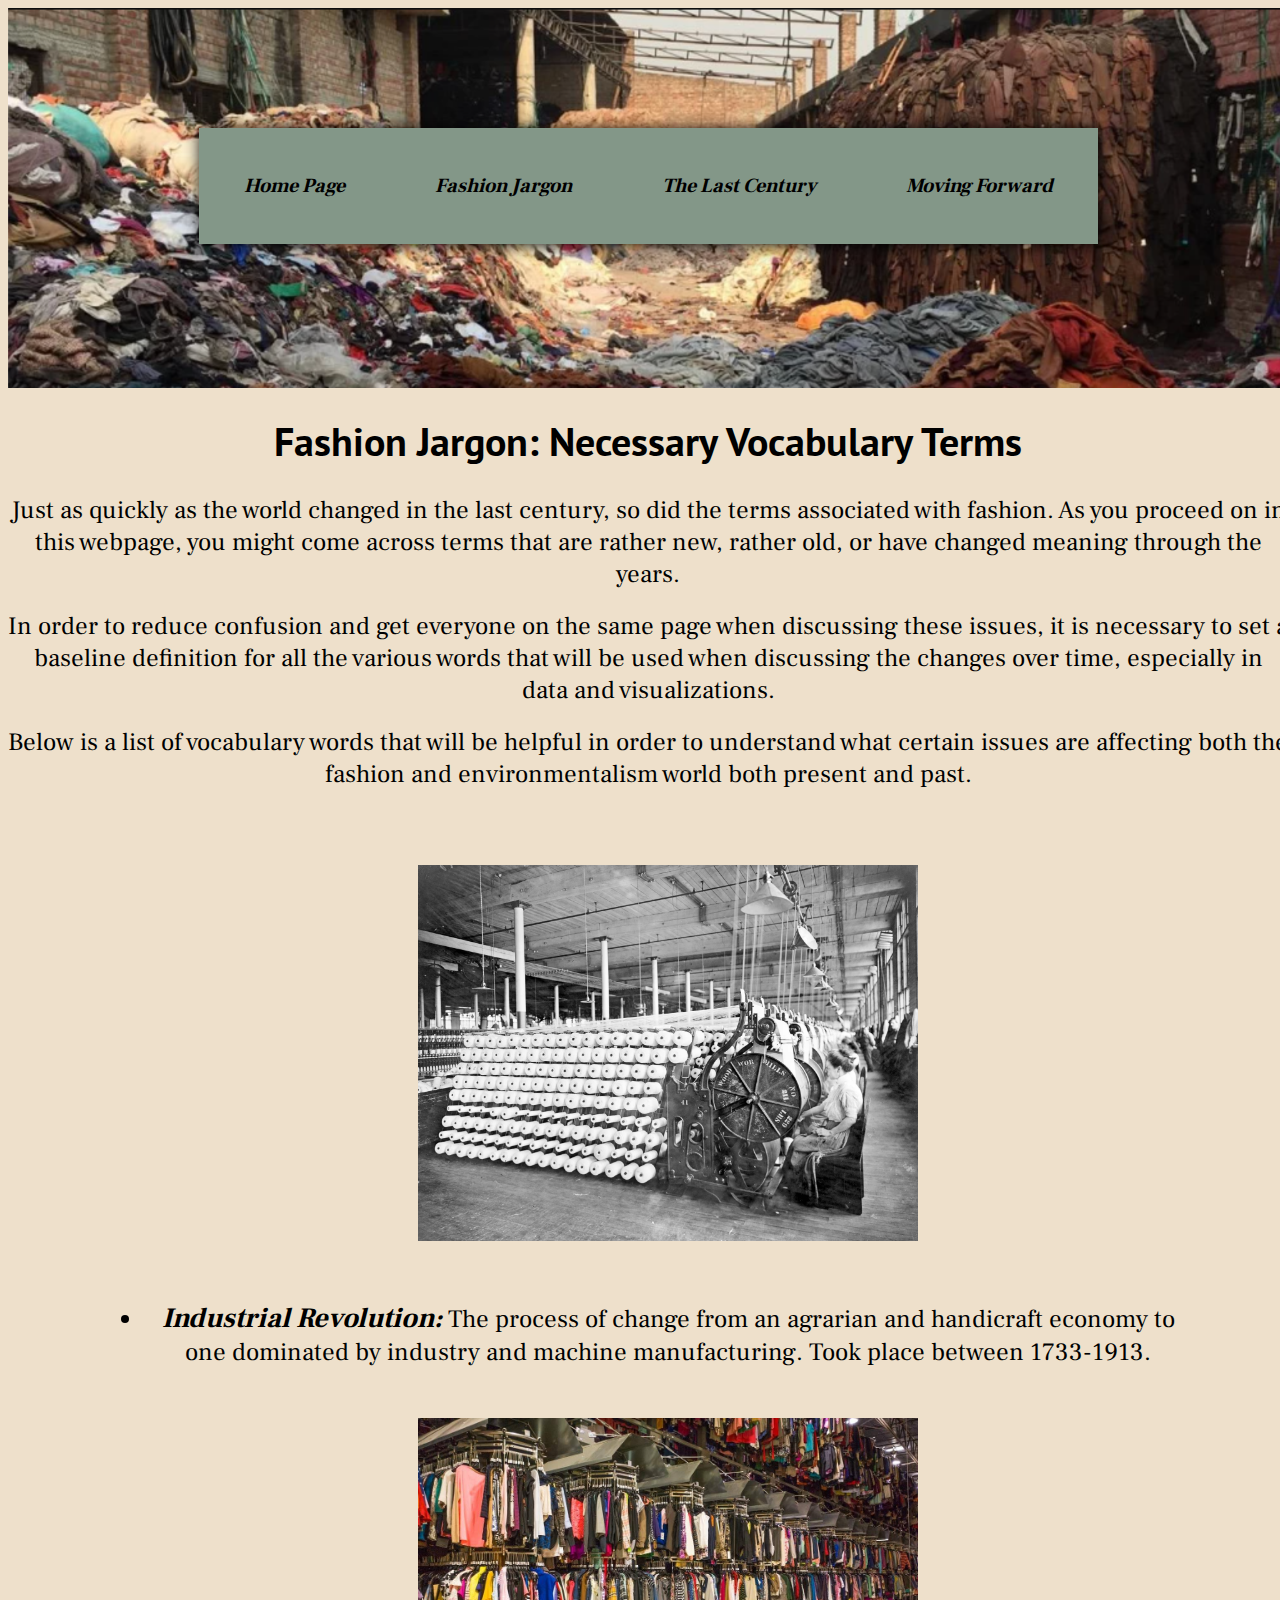
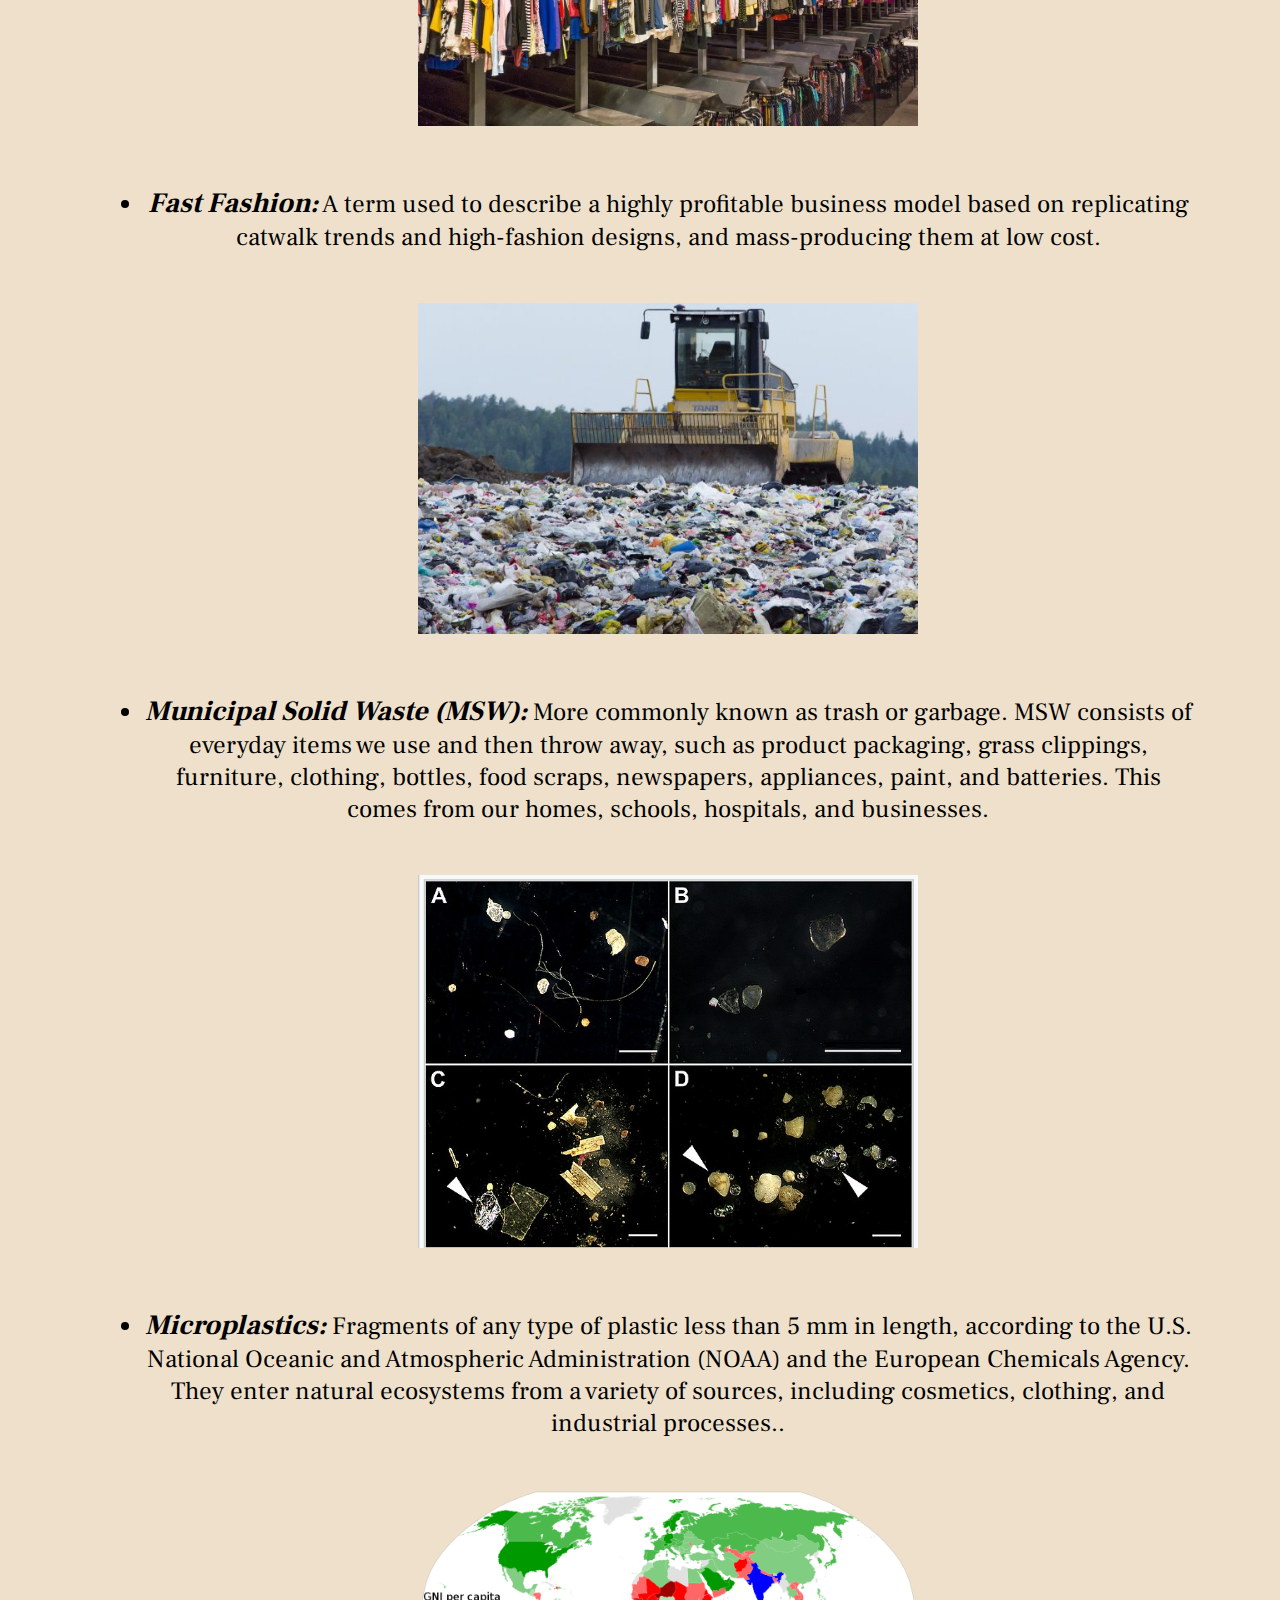
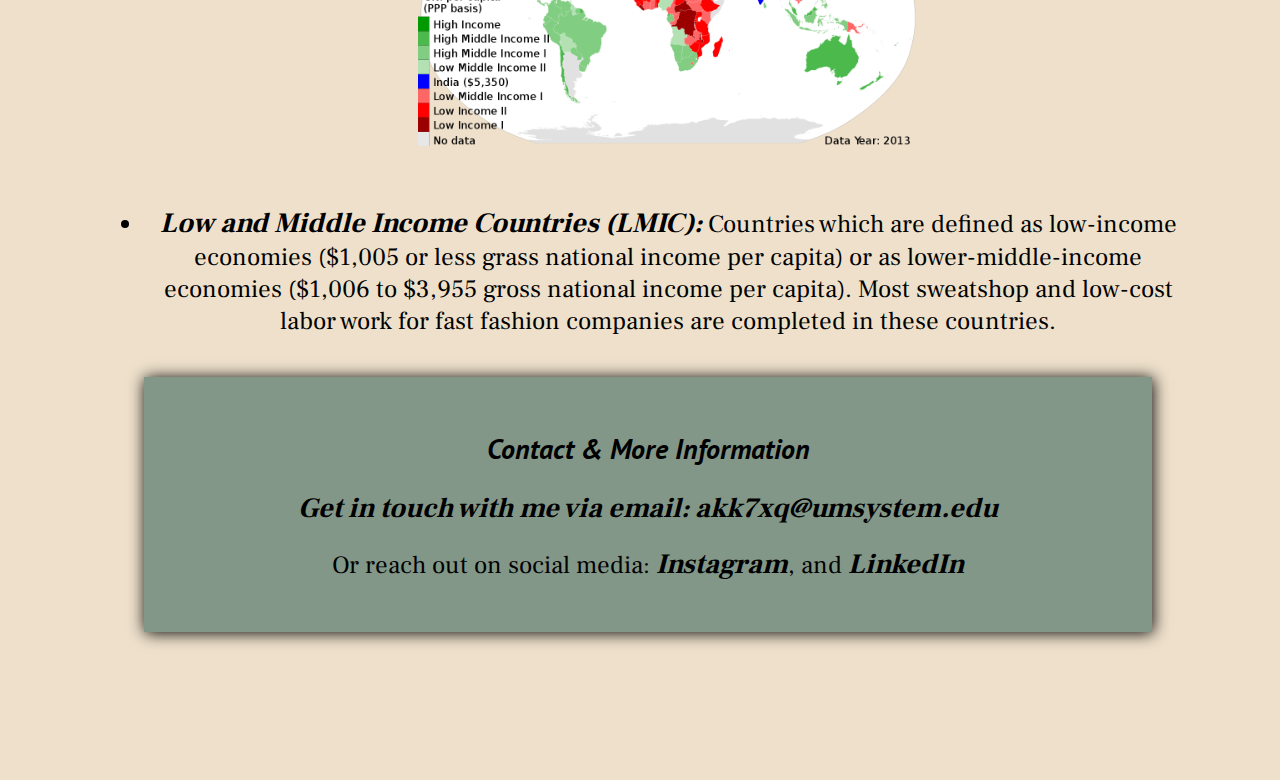
==== fashionjargon.html @ 40f8511e "changed the name of one of the pages, updated nav bar + nav bar coloring, added a timeline, worked o" ====
<!DOCTYPE html>

<html lang="en">
<head>
  <meta charset="utf-8">

  <title>Fast Fashion Kills</title>
  <meta name="description" content="Fast Fashion Kills">
  <meta name="author" content="Anna Kutz">
  <meta name="keywords" content="Anna Kutz, Fast Fashion, Sustainable Fashion"/>
  <link rel="preconnect" href="https://fonts.gstatic.com">
  <link href="https://fonts.googleapis.com/css2?family=Frank+Ruhl+Libre:wght@400;700&family=PT+Sans:ital,wght@0,400;0,700;1,400&display=swap" rel="stylesheet">
<link rel="stylesheet" href="style.css">

</head>

<nav class="bg-img">
  <nav class="container">
    <nav class="nav">
      <a href="index.html">Home Page</a>
      <a href="fashionjargon.html">Fashion Jargon</a>
      <a href="lastcentury.html">The Last Century</a>
      <a href="movingforward.html">Moving Forward</a>
    </nav>
  </nav>
</nav>

<body>

  <h1> Fashion Jargon: Necessary Vocabulary Terms </h1>
  <p> Just as quickly as the world changed in the last century, so did the terms associated with fashion. As you proceed on in this webpage, you might come across terms that are rather new, rather old, or have changed meaning through the years. </p>
  <p> In order to reduce confusion and get everyone on the same page when discussing these issues, it is necessary to set a baseline definition for all the various words that will be used when discussing the changes over time, especially in data and visualizations. </p>
  <p> Below is a list of vocabulary words that will be helpful in order to understand what certain issues are affecting both the fashion and environmentalism world both present and past. </p>


<div class="ul">
<div class="li">
<ul>
  <a>
      <img src="industrial.jpeg" alt="Women working at a textile factory, with large spools of yarn stacked upon machines that they control with their feet."/>
    </a>
    <li> <a href="https://www.britannica.com/event/Industrial-Revolution">Industrial Revolution:</a> The process of change from an agrarian and handicraft economy to one dominated by industry and machine manufacturing. Took place between 1733-1913. </li>
    <a>
        <img src="fast.jpeg" alt="Thousands of clothing pieces hang in a factory warehouse, all the product of cheap labor and unsustainable environmental practices."/>
      </a>
    <li> <a href="https://en.wikipedia.org/wiki/Fast_fashion#:~:text=Fast%20fashion%20is%20a%20term,the%20fast%20fashion%20business%20model.">Fast Fashion:</a> A term used to describe a highly profitable business model based on replicating catwalk trends and high-fashion designs, and mass-producing them at low cost. </li>
    <a>
        <img src="msw.jpeg" alt="Bulldozer plows through field strewn with multicolored trash."/>
      </a>
    <li> <a href="https://en.wikipedia.org/wiki/Fast_fashion#:~:text=Fast%20fashion%20is%20a%20term,the%20fast%20fashion%20business%20model.">Municipal Solid Waste (MSW):</a> More commonly known as trash or garbage. MSW consists of everyday items we use and then throw away, such as product packaging, grass clippings, furniture, clothing, bottles, food scraps, newspapers, appliances, paint, and batteries. This comes from our homes, schools, hospitals, and businesses. </li>
    <a>
        <img src="micro.jpeg" alt="Microplastics in sediments from four rivers in Germany. The white bars represent 1 mm for scale."/>
      </a>
    <li> <a href="https://en.wikipedia.org/wiki/Microplastics#:~:text=Microplastics%20are%20fragments%20of%20any,%2C%20clothing%2C%20and%20industrial%20processes.">Microplastics:</a> Fragments of any type of plastic less than 5 mm in length, according to the U.S. National Oceanic and Atmospheric Administration (NOAA) and the European Chemicals Agency. They enter natural ecosystems from a variety of sources, including cosmetics, clothing, and industrial processes..  </li>
    <a>
        <img src="lmic.jpeg" alt="A map of data showing which countries in the world are defined on a scale of high income - represented by green - to low income 1 - represented by , as based on the gross national income per capita. The majority of the low income "/>
      </a>
    <li> <a href="https://www.ebmt.org/low-middle-income-country-lmic-membership">Low and Middle Income Countries (LMIC):</a> Countries which are defined as low-income economies ($1,005 or less grass national income per capita) or as lower-middle-income economies ($1,006 to $3,955 gross national income per capita). Most sweatshop and low-cost labor work for fast fashion companies are completed in these countries. </li>
    <a>
  </ul>



  <section>
    <h2>Contact & More Information</h2>
    <p> Get in touch with me via email: <a href="mailto:akk7xq@umsytem.edu">akk7xq@umsystem.edu</a></p>
    <p> Or reach out on social media: <a href="https://www.instagram.com/akutz74/">Instagram</a>, and <a href="https://www.linkedin.com/in/anna-kutz-658900172/">LinkedIn</a></p>
  </body>
  </html>
---- style.css ----
body {
  background:#EEE0CB;
  text-align: center;
  color:black;
  width: 100%;
  padding-bottom: 100px;
  font-family: 'Frank Ruhl Libre', serif;
}

.bg-img {
  background-image: url(clothes.jpg);
  min-height: 380px;
  background-position: auto;
  background-repeat: no-repeat;
  background-size: cover;
}

.container {
  position: relative;
}

.nav {
  overflow: auto;
  background-color: #839788;
  display: inline-block;
  margin: 120px;
  box-shadow: 1px 1px 15px black;
}

.nav a {
  float: left;
  color: black;
  text-align: center;
  padding: 45px;
  text-decoration: none;
  font-size: 20px;
}

.nav a:hover {
  background-color: #BAA898;
  color: black;
}

.ul {
  list-style-type: none;
}

.li {
  width: 85%;
  float: center;
  margin: 20px auto;
  font-size: 25px;
}

a {color: Black;
text-decoration: none;
font-size: 28px;
font-weight:bold;
font-style: italic;
}

nav a:hover, p a:hover {
  color: white;
  background-COLOR: #EEE0CB;
}

h1 {
  font-size: 40px;
  font-family: 'PT Sans', sans-serif;
}

h2 {
  font-size: 28px;
  font-family: 'PT Sans', sans-serif;
}

h1, h2 {
  font-weight: bold;
}

p {
  font-size: 25px;
  margin: 20px auto;
  font-family: 'Frank Ruhl Libre', serif;
}

img {
  border: 0;
  margin: 50px auto;
  width: 100%;
  max-width: 500px;
  min-width: 200px;
}

section {
  color: black;
  background: #839788;
  padding-top: 30px;
  padding-bottom: 30px;
  margin: 40px 40px;
  box-shadow: 1px 1px 15px Black;
  text-align: center;
}

.timeline {
    position: relative;
    margin: 0 auto;
    width: 75%;

}

.timeline ul li {
    margin-bottom: 50px;
    list-style-type: none;
    display: flex;
    flex-direction: row;
    align-items: center;
}

.point {
    min-width: 20px;
    height: 20px;
    background-color: #839788;
    border-radius: 100%;
    z-index: 2;
    border: 3px white solid;
    position: relative;
    left: 1px;
}

.timeline ul li .content {
    width: 50%;
    padding: 0 20px;
}

.timeline ul li:nth-child(odd) .content {
    padding-left: 0;
}

.timeline ul li:nth-child(odd) .date {
    padding-right: 0;
}

.timeline ul li:nth-child(even) .content {
    padding-right: 0;
}

.timeline ul li:nth-child(even) .date {
    padding-left: 0;
}

.timeline ul li .date {
    width: 50%;
    padding: 0 20px;
    font-weight: normal;
}

.timeline ul li .date h4 {
    background-color: white;
    width: 100px;
    text-align: center;
    padding: 5px 10px;
    border-radius: 10px;
}

.timeline ul li .content h3 {
    padding: 10px 20px;
    background-color: #839788;
    margin-bottom: 0;
    text-align: center;
    border-top-left-radius: 10px;
    border-top-right-radius: 10px;
}

.timeline ul li .content p {
    padding: 10px 20px;
    background-color: white;
    margin-top: 0;
    text-align: center;
    border-bottom-left-radius: 10px;
    border-bottom-right-radius: 10px;
}

.timeline ul li:nth-child(even) {
    flex-direction: row-reverse;
}

.timeline ul li:nth-child(even) .date h4 {
    float: right
}

.timeline::before {
    content: "";
    position: absolute;
    height: 100%;
    width: 3px;
    left: 50%;
    background-color: #839788;
}

@media screen and (max-width: 500px) {
  li {
    width: auto;
    float: none;
    text-align: center;
  }
  .nav a {
    align-items: center;
    text-align: center;
    width: 70%;
}

@media (max-width: 600px) {
    .point {
        min-width: 15px;
        height: 15px;
    }

    html, body {
        font-size: 15px;
    }

}

@media (max-width: 650px) {
    html, body {
        font-size: 14px;
    }

    .point {
        min-width: 12px;
        height: 12px;
    }

}

@media (max-width: 450px) {
    html, body {
        font-size: 10px;
    }

    p {
        padding: 10px !important;
    }
}
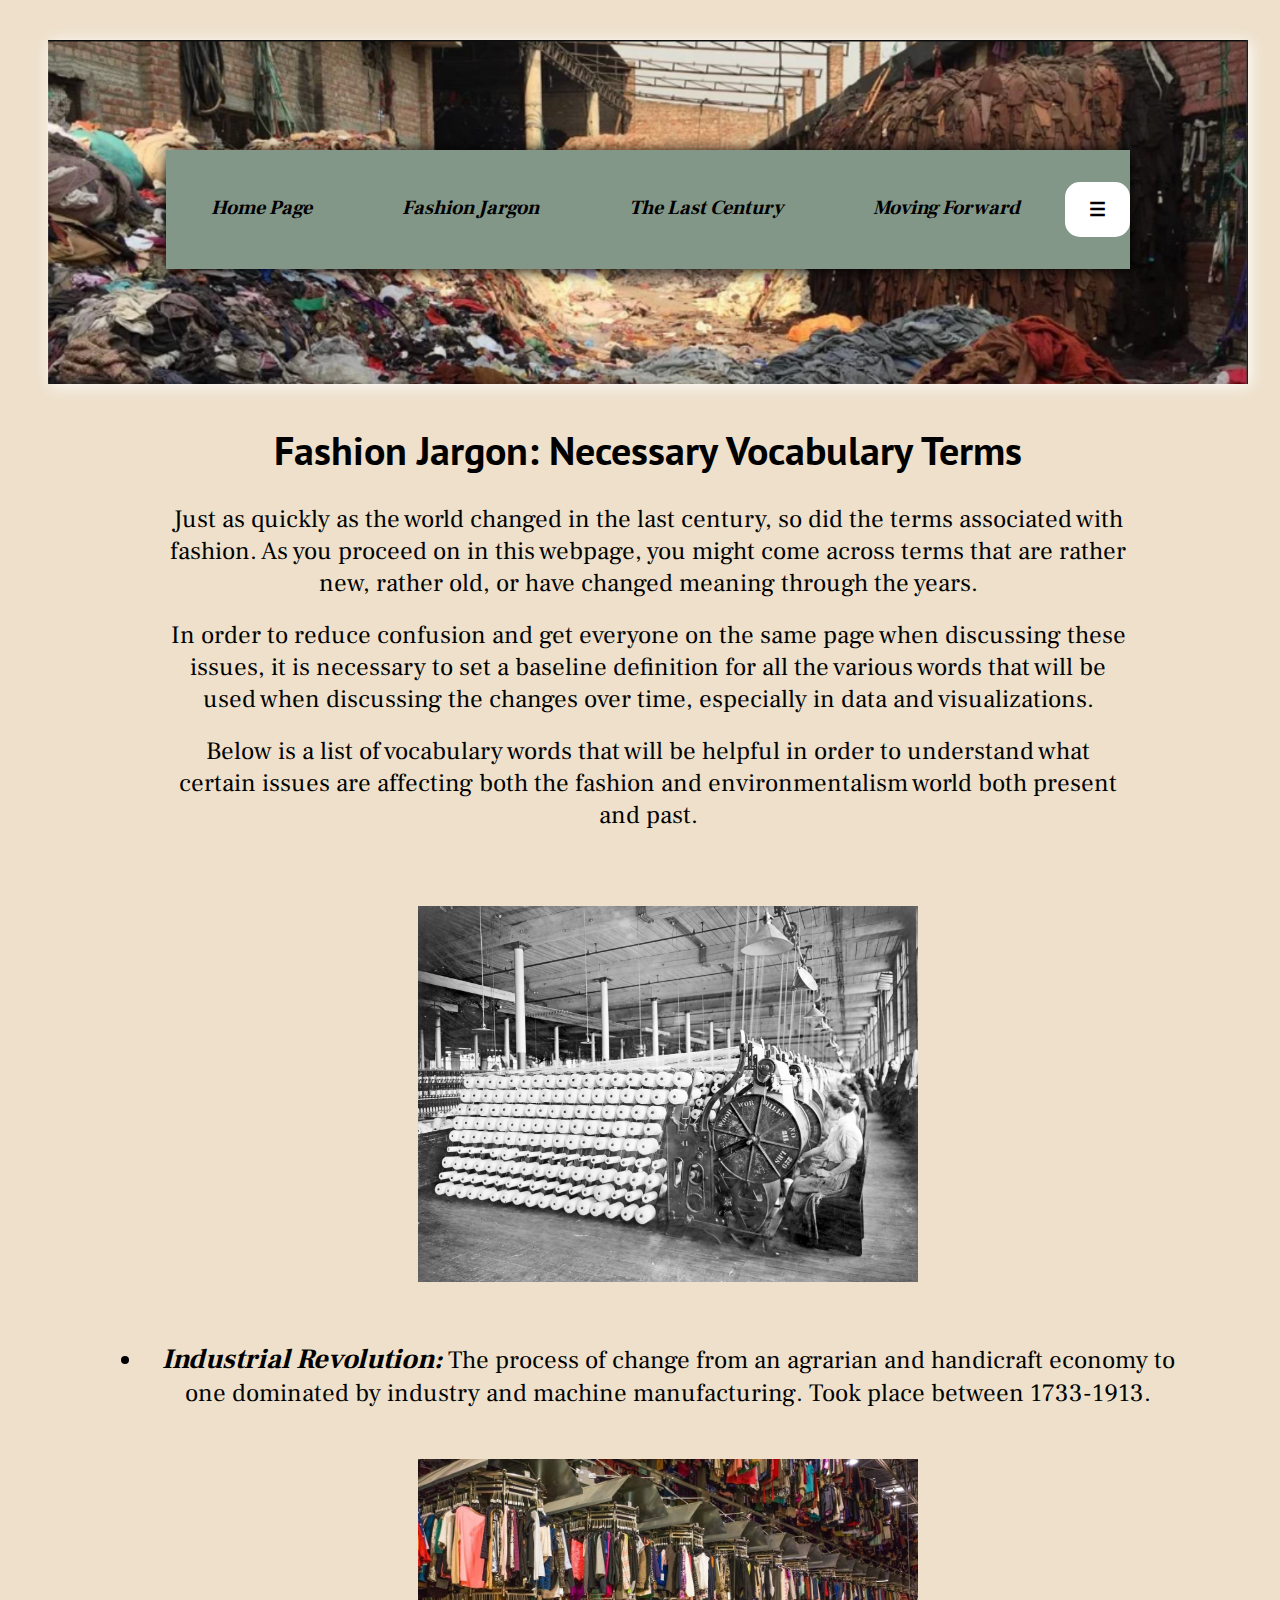
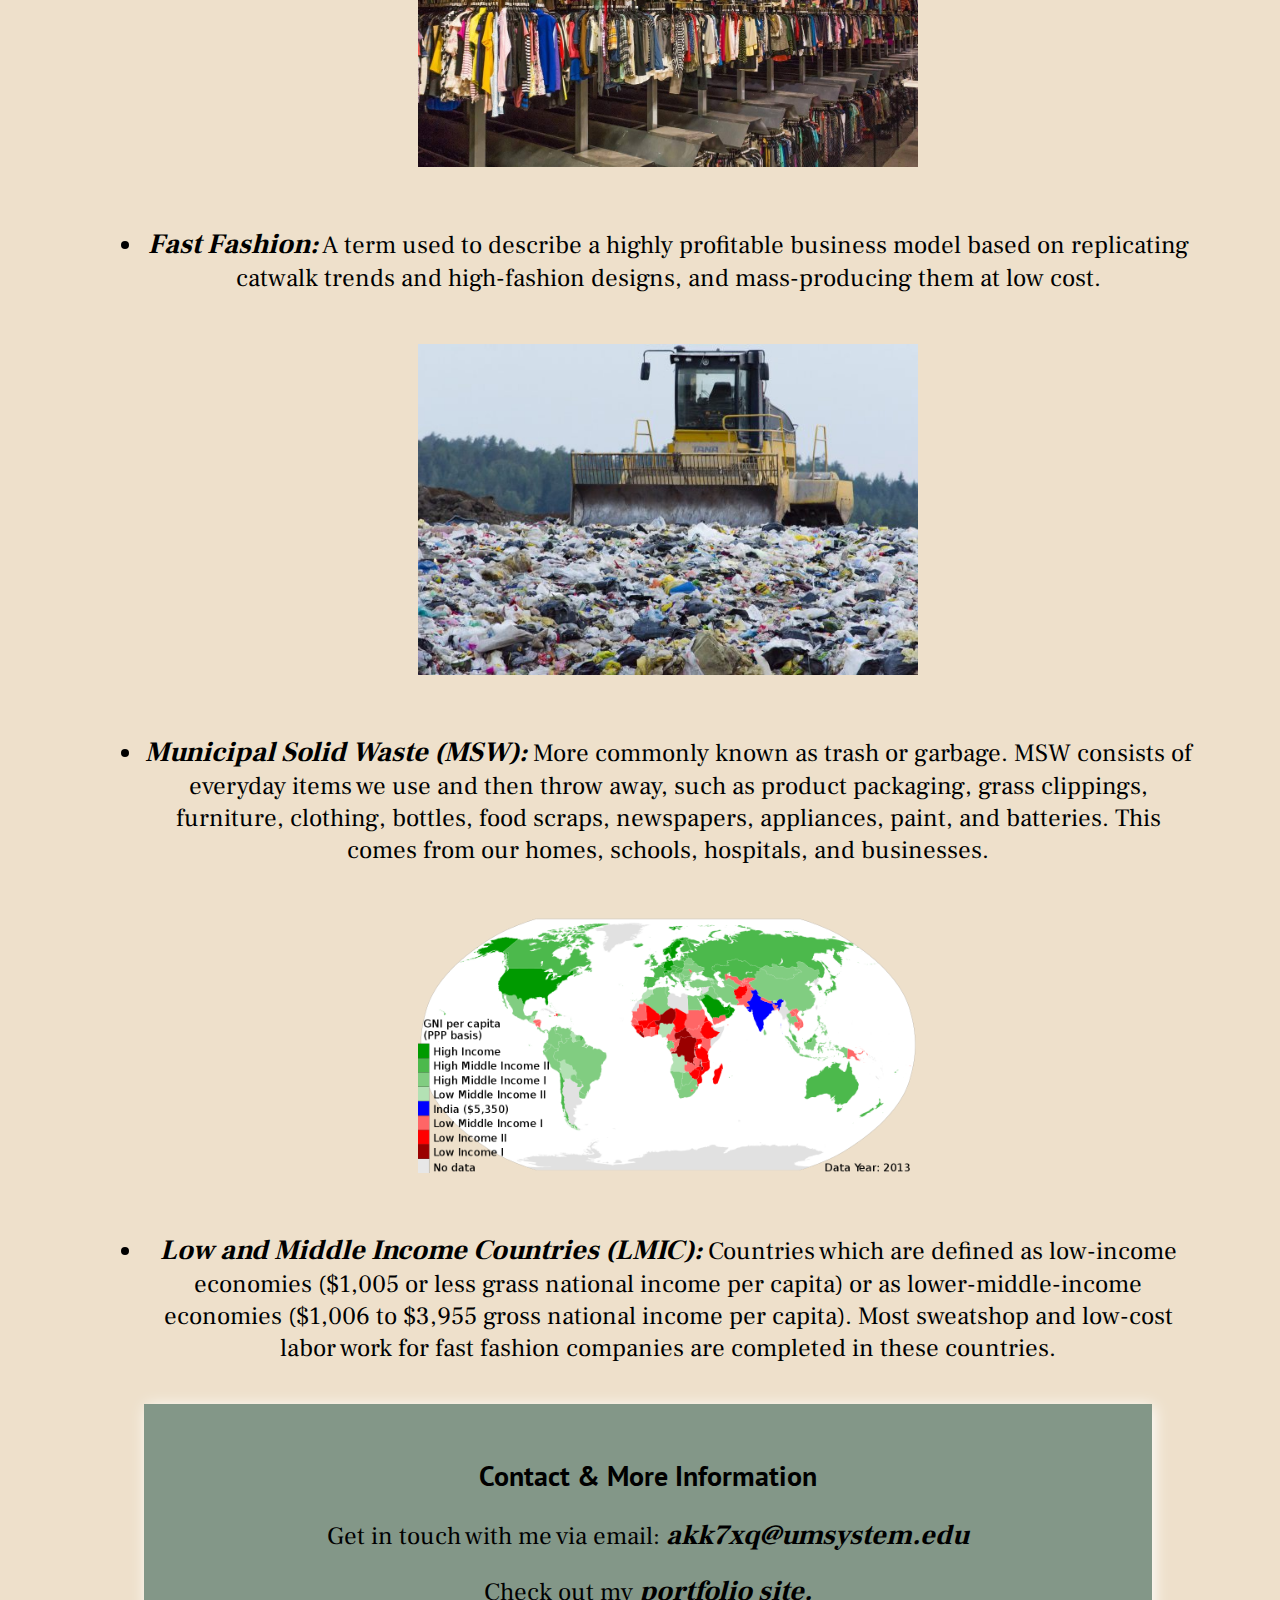
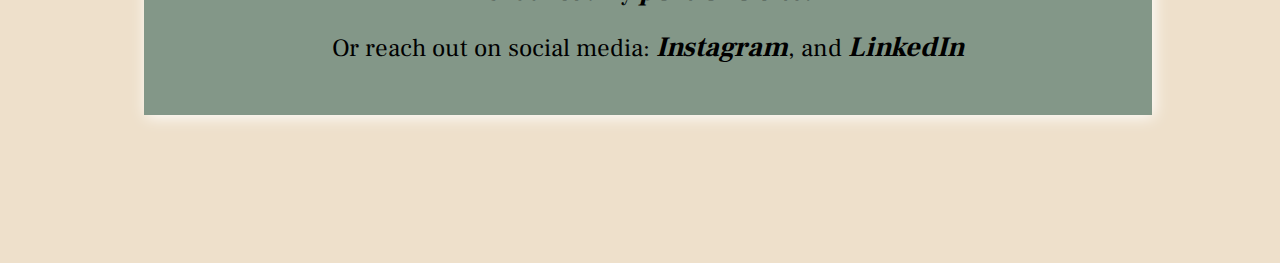
==== commit f3d69a77: "added my js, finished up my content, and refined some of my design elements :)" ====
--- a/fashionjargon.html
+++ b/fashionjargon.html
@@ -14,16 +14,18 @@
 
 </head>
 
-<nav class="bg-img">
-  <nav class="container">
-    <nav class="nav">
-      <a href="index.html">Home Page</a>
-      <a href="fashionjargon.html">Fashion Jargon</a>
-      <a href="lastcentury.html">The Last Century</a>
-      <a href="movingforward.html">Moving Forward</a>
+<section class="bg-img">
+<nav>
+  <nav id="menu_nav"
+      <nav class="nav">
+        <a href="index.html">Home Page</a></li>
+        <a href="fashionjargon.html">Fashion Jargon</a>
+        <a href="lastcentury.html">The Last Century</a>
+        <a href="movingforward.html">Moving Forward</a>
+    <button id="menu_trigger">☰</button>
+      </nav>
     </nav>
-  </nav>
-</nav>
+</section>
 
 <body>
 
@@ -49,21 +51,20 @@
       </a>
     <li> <a href="https://en.wikipedia.org/wiki/Fast_fashion#:~:text=Fast%20fashion%20is%20a%20term,the%20fast%20fashion%20business%20model.">Municipal Solid Waste (MSW):</a> More commonly known as trash or garbage. MSW consists of everyday items we use and then throw away, such as product packaging, grass clippings, furniture, clothing, bottles, food scraps, newspapers, appliances, paint, and batteries. This comes from our homes, schools, hospitals, and businesses. </li>
     <a>
-        <img src="micro.jpeg" alt="Microplastics in sediments from four rivers in Germany. The white bars represent 1 mm for scale."/>
-      </a>
-    <li> <a href="https://en.wikipedia.org/wiki/Microplastics#:~:text=Microplastics%20are%20fragments%20of%20any,%2C%20clothing%2C%20and%20industrial%20processes.">Microplastics:</a> Fragments of any type of plastic less than 5 mm in length, according to the U.S. National Oceanic and Atmospheric Administration (NOAA) and the European Chemicals Agency. They enter natural ecosystems from a variety of sources, including cosmetics, clothing, and industrial processes..  </li>
-    <a>
         <img src="lmic.jpeg" alt="A map of data showing which countries in the world are defined on a scale of high income - represented by green - to low income 1 - represented by , as based on the gross national income per capita. The majority of the low income "/>
       </a>
     <li> <a href="https://www.ebmt.org/low-middle-income-country-lmic-membership">Low and Middle Income Countries (LMIC):</a> Countries which are defined as low-income economies ($1,005 or less grass national income per capita) or as lower-middle-income economies ($1,006 to $3,955 gross national income per capita). Most sweatshop and low-cost labor work for fast fashion companies are completed in these countries. </li>
-    <a>
+  </a>
   </ul>
 
 
 
   <section>
-    <h2>Contact & More Information</h2>
-    <p> Get in touch with me via email: <a href="mailto:akk7xq@umsytem.edu">akk7xq@umsystem.edu</a></p>
-    <p> Or reach out on social media: <a href="https://www.instagram.com/akutz74/">Instagram</a>, and <a href="https://www.linkedin.com/in/anna-kutz-658900172/">LinkedIn</a></p>
-  </body>
-  </html>
+   <h2>Contact & More Information</h2>
+   <p> Get in touch with me via email: <a href="mailto:akk7xq@umsytem.edu">akk7xq@umsystem.edu</a></p>
+   <p> Check out my <a href="https://spark.adobe.com/page/OkyIJJMlgzKxv/">portfolio site.</a></p>
+   <p> Or reach out on social media: <a href="https://www.instagram.com/akutz74/">Instagram</a>, and <a href="https://www.linkedin.com/in/anna-kutz-658900172/">LinkedIn</a></p>
+ </section>
+ </body>
+ <script src="main.js" type="text/javascript"></script>
+ </html>
--- a/style.css
+++ b/style.css
@@ -9,21 +9,17 @@
 
 .bg-img {
   background-image: url(clothes.jpg);
-  min-height: 380px;
+  min-height: 100px;
   background-position: auto;
   background-repeat: no-repeat;
   background-size: cover;
-}
-
-.container {
-  position: relative;
 }
 
 .nav {
   overflow: auto;
   background-color: #839788;
   display: inline-block;
-  margin: 120px;
+  margin: 80px;
   box-shadow: 1px 1px 15px black;
 }
 
@@ -37,7 +33,7 @@
 }
 
 .nav a:hover {
-  background-color: #BAA898;
+  background-color: white;
   color: black;
 }
 
@@ -52,6 +48,49 @@
   font-size: 25px;
 }
 
+
+form {
+  margin: 3rem;
+  box-sizing: border-box;
+  border: 3px solid black;
+  background-color: white;
+  border-radius: 15px;
+  text-align: left;
+  font-size: 17px;
+  padding: 1rem 2rem 2rem 2rem;
+}
+
+button {
+  margin: 2rem auto;
+  display: block;
+  color: black;
+  background: white;
+  font-weight: bold;
+  border: none;
+  border-radius: 15px;
+  padding: 1rem 1.5rem;
+  font-size: 1.2rem;
+  cursor: pointer;
+  cursor: hand;
+}
+
+.shadow {
+  -webkit-box-shadow: 3px 3px 3px 3px black;  /* Safari 3-4, iOS 4.0.2 - 4.2, Android 2.3+ */
+  -moz-box-shadow:    3px 3px 3px 3px black;  /* Firefox 3.5 - 3.6 */
+  box-shadow:         3px 3px 3px 3px black;  /* Opera 10.5, IE 9, Firefox 4+, Chrome 6+, iOS 5 */
+}
+
+.answers {
+  text-align: center;
+  font-size: 1.6rem;
+}
+
+.answers span {
+  font-weight: bold;
+  text-decoration: underline;
+}
+
+
 a {color: Black;
 text-decoration: none;
 font-size: 28px;
@@ -82,6 +121,7 @@
   font-size: 25px;
   margin: 20px auto;
   font-family: 'Frank Ruhl Libre', serif;
+  width: 75%;
 }
 
 img {
@@ -98,14 +138,14 @@
   padding-top: 30px;
   padding-bottom: 30px;
   margin: 40px 40px;
-  box-shadow: 1px 1px 15px Black;
+  box-shadow: 2px 2px 15px white;
   text-align: center;
 }
 
 .timeline {
     position: relative;
     margin: 0 auto;
-    width: 75%;
+    width: 80%;
 
 }
 
@@ -198,17 +238,14 @@
     background-color: #839788;
 }
 
-@media screen and (max-width: 500px) {
+@media screen and (max-width: 200px) {
   li {
     width: auto;
     float: none;
     text-align: center;
   }
-  .nav a {
-    align-items: center;
-    text-align: center;
-    width: 70%;
-}
+
+
 
 @media (max-width: 600px) {
     .point {
@@ -220,8 +257,6 @@
         font-size: 15px;
     }
 
-}
-
 @media (max-width: 650px) {
     html, body {
         font-size: 14px;
